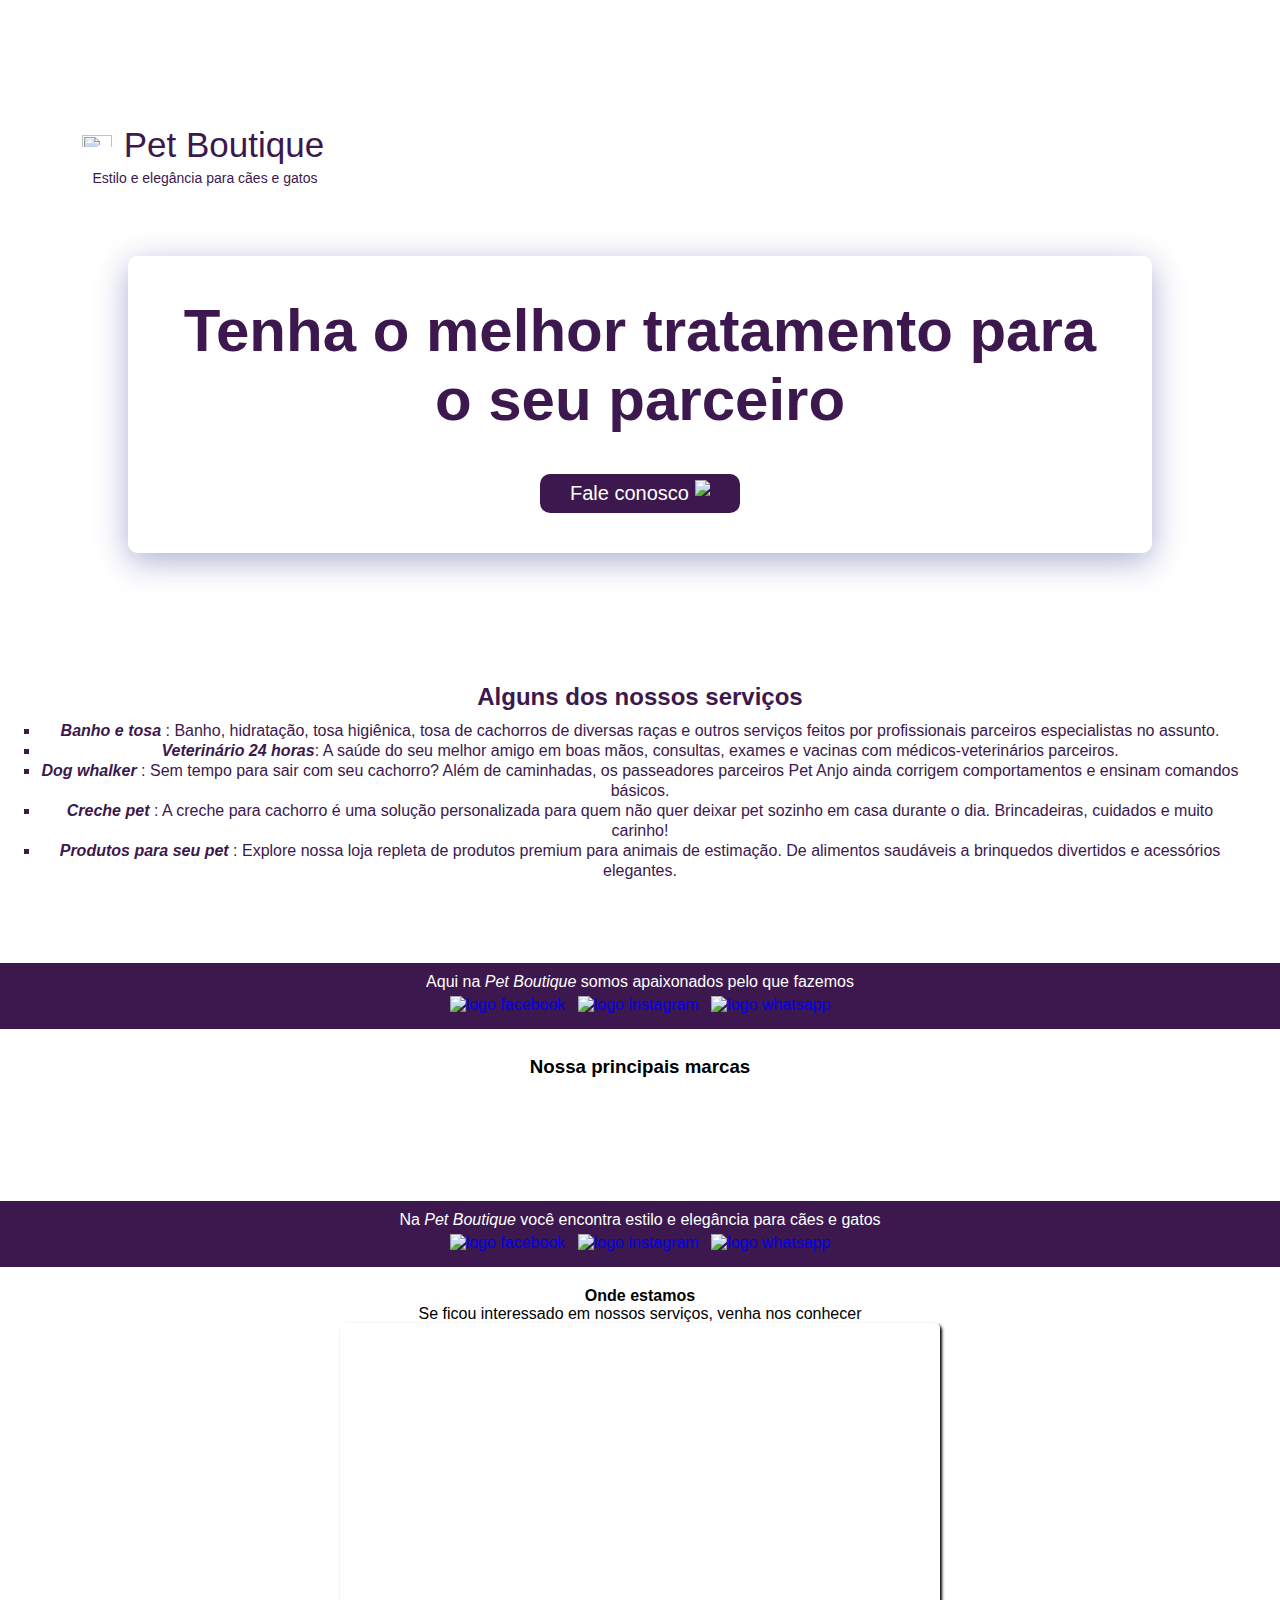
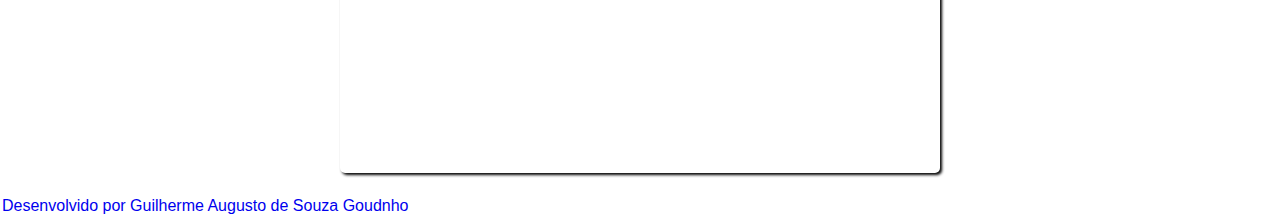
==== index.html @ ea4011fb "Update and rename index.html.html to index.html" ====
<!DOCTYPE html>
<html lang="pt-br">
<head>
    <meta charset="UTF-8">
    <meta name="viewport" content="width=device-width, initial-scale=1.0">
    <meta name="decription" content="Pagina de pet shop">
    <title>Pet Shop</title>
    <link rel="stylesheet" href="main.css">
</head>
<body>

<div class="secaoBanner">
       <div class="logotipo">
           <p class="paragrafo1"> <img src="img/patas.png"  alt=""> Pet Boutique</p>
           <p class="paragrafo2"> Estilo e elegância para cães e gatos</p>
       </div>
    

    <div class="containnerLink">
        <h1>Tenha o melhor tratamento para o seu parceiro</h1>
        
        <div class="botaoZap">
            <a  href="https://wa.me/5531987049074" target="_blank" alt="">Fale conosco</a>
            <img src=".//img/redes-sociais/whatsapp-svgrepo-com.png" alt="logotipo whatsapp"></img>
        </div>
    </div>
     
</div>
    <div class="servicos">

        <h2>Alguns dos nossos serviços</h2>

        <div class="containerList">
            <ul>
            <li type="square"><p><span>Banho e tosa</span> : Banho, hidratação, tosa higiênica, tosa de cachorros de diversas raças e outros serviços feitos por profissionais parceiros especialistas no assunto.</p></li>
            <li type="square"><p><span>Veterinário 24 horas</span>: A saúde do seu melhor amigo em boas mãos, consultas, exames e vacinas com médicos-veterinários parceiros.</p></li>
            <li type="square"><p><span>Dog whalker</span> : Sem tempo para sair com seu cachorro? Além de caminhadas, os passeadores parceiros Pet Anjo ainda corrigem comportamentos e ensinam comandos básicos.</p></li>
            <li type="square"><p><span>Creche pet</span> : A creche para cachorro é uma solução personalizada para quem não quer deixar pet sozinho em casa durante o dia. Brincadeiras, cuidados e muito carinho!</p></li>
            <li type="square"><p><span>Produtos para seu pet</span> : Explore nossa loja repleta de produtos premium para animais de estimação. De alimentos saudáveis a brinquedos divertidos e acessórios elegantes.</p></li>    
            </ul>
        </div>

        <div class="containerImagens">
            <img src='./img/50_banho e tosa_2.jpg' alt="">
            <img src="./img/banho-e-tosa-em-guarulhos.jpg" alt="">
            <img src="./img/images.jpg" alt="">
            <img src="./img/O-Melhor-Lugar-para-Banho-e-Tosa-para-Filhotes-na-Vila-Formosa-Conheca-a-Vital-Pets-700x500.jpg" alt="">
            <img src="./img/servicos-de-pet-shops.jpg" alt="">
        </div>

    </div>
    <div>
        <div class="redesSociais">
            <p>Aqui na <em>Pet Boutique</em> somos apaixonados pelo que fazemos</p>
            
             <a class="botaoMidiaSocial" href="https://www.facebook.com.br">  <img src="/img/redes-sociais/facebook-svgrepo-com.png" target="_blank" alt="logo facebook"></a>
             <a class="botaoMidiaSocial" href="https://www.onstagram.com.br"> <img src="img/redes-sociais/instagram-svgrepo-com.png" target="_blank" alt="logo instagram"></a>
             <a class="botaoMidiaSocial" href="https://wa.me/5531987049074"> <img src="/img/redes-sociais/whatsapp-svgrepo-com.png" target="_blank" alt="logo whatsapp"></a>
           
            </div>
        </div>     
            
    </div>
    <div class="containerMarcas">

<h3> Nossa principais marcas</h3>

    <div> 
        <img src="img/marcas/AlfaPet.png" alt="">
        <img src="img/marcas/BichinhoChic.png" alt="">
        <img src="img/marcas/Boehringer.png" alt="">
        <img src="img/marcas/exopets.png" alt="">
    </div>
       <div>
        <img src="img/marcas/Inataa.png" alt="">
        <img src="img/marcas/LogoBiofresh.png" alt="">
        <img src="img/marcas/LogoBravecto.png" alt="">
        <img src="img/marcas/NexgardSpectra.png" alt="">
    </div>
       <div>
        <img src="img/marcas/PapaPets.png" alt="">
        <img src="img/marcas/Pickorruchos.png" alt="">
        <img src="img/marcas/royalcanini.png" alt="">
        <img src="img/marcas/saopet.png" alt="">
    </div>
    </div>
    <div>
        <div class="redesSociais">
            <p>Na <em>Pet Boutique</em> você encontra estilo e elegância para cães e gatos</p>
            
             <a class="botaoMidiaSocial" href="https://www.facebook.com.br">  <img src="/img/redes-sociais/facebook-svgrepo-com.png" target="_blank" alt="logo facebook"></a>
             <a class="botaoMidiaSocial" href="https://www.onstagram.com.br"> <img src="img/redes-sociais/instagram-svgrepo-com.png" target="_blank" alt="logo instagram"></a>
             <a class="botaoMidiaSocial" href="https://wa.me/5531987049074"> <img src="/img/redes-sociais/whatsapp-svgrepo-com.png" target="_blank" alt="logo whatsapp"></a>
           
            </div>
        </div>  

<div class="ondeEstamos">
        <h4>Onde estamos</h4>
        <p>Se ficou interessado em nossos serviços, venha nos conhecer</p>
        <div>
           
            <iframe src="https://www.google.com/maps/embed?pb=!1m18!1m12!1m3!1d5929.581411669101!2d-43.89449513168664!3d-19.91730422314807!2m3!1f0!2f0!3f0!3m2!1i1024!2i768!4f13.1!3m3!1m2!1s0xa69bdb9db6aaab%3A0x44bbdbf93bd84c!2sR.%20Sr.%20Simeone%2C%20398%20-%20Lj%2002%20-%20Saudade%2C%20Belo%20Horizonte%20-%20MG%2C%2030285-460!5e1!3m2!1spt-BR!2sbr!4v1722811199324!5m2!1spt-BR!2sbr" width="600" height="450" style="border:0;" allowfullscreen="" loading="lazy" referrerpolicy="no-referrer-when-downgrade"></iframe>
           
        </div>
    </div>
<footer>
    <p><a href="https://www.linkedin.com/in/guilherme-augusto-4b5b19120/" target="_blank" alt="Link direcionamento ao desenvolvedor">Desenvolvido por Guilherme Augusto de Souza Goudnho</a></p>
</footer>

</body>
</html>
---- main.css ----
*{
    margin: 0;
    padding: 0;
    box-sizing: border-box;
    font-family: 'poppins','Franklin Gothic Medium', 'Arial Narrow', Arial, sans-serif;
    text-decoration:none;
  
}
.secaoBanner .logotipo{
   max-width: 250px;
   color: #3c184e;
   
}


.paragrafo1{
    font-size:35px;
    margin:0 0 5px 0;
     color: #3c184e;
}
.paragrafo1 img{
    width:30px;
    margin-right: 2px;
   
}
.paragrafo2{
font-size:14px;
text-align: center;
margin: 0;

}
.containnerLink{
    max-width: 1024px;
    border-radius: 10px;
    padding:40px;
    margin: 70px auto 0 auto;
    background-color: #ffffffc4;
    box-shadow:0 8px 32px #1f26875e;
    
}
 .containnerLink h1{
text-align: center;
font-size: 60px;
color: #3c184e;
font-weight: 800;
margin:0 0 40px 0;
justify-content: center;




 }
 .botaoZap{
    width:200px;
    border: solid  #3c184e; 
    border-radius: 10px;
    padding:5px 25px;
    margin:0 auto;
    font-size:20px;
    background-color: #3c184e;
 

   
 }
 .botaoZap a{
    color:white;
    
 }

 .botaoZap img{
 float: inline-end;
 margin-top:-2px;
}
 

.secaoBanner{
    background-image: url('img/banner-topo.jpg');
    background-attachment: fixed;
    padding: 120px 80px;
    background-position: center;
    background-size: cover;
    color: #3c184e;
    box-shadow:#1f26875e;
}
.servicos{
    text-align: center;
    color: #3c184e;
    padding: 10px 20px;

}
.redesSociais{
    background-color: #3c184e;
    color: white;
    text-align: center;
    padding: 10px;
      
} 

.botaoMidiaSociai,a,img{
    width:15px;
    height:22px;
    margin:5px 2px;
    
}
.containerMarcas{
    text-align: center;
    box-shadow:#0000005c;
    margin:7px 7px;
    padding: 20px;
}
.ondeEstamos {
    text-align:center;
    padding:20px;
    
}
.ondeEstamos iframe{
    border-radius: 5px;
    box-shadow:2px 2px 3px black ;
}

.containerList ul{
 line-height: 20px;
 margin:10px 20px;
}
.containerList span{
    font-style: italic;
    font-weight: 700;
}
.containerImagens{
    text-align: center;
    margin:20px 20px;

}
.containerImagens img{
    max-width: 100%;
    max-height: 100%;
    border-radius: 5px;
}
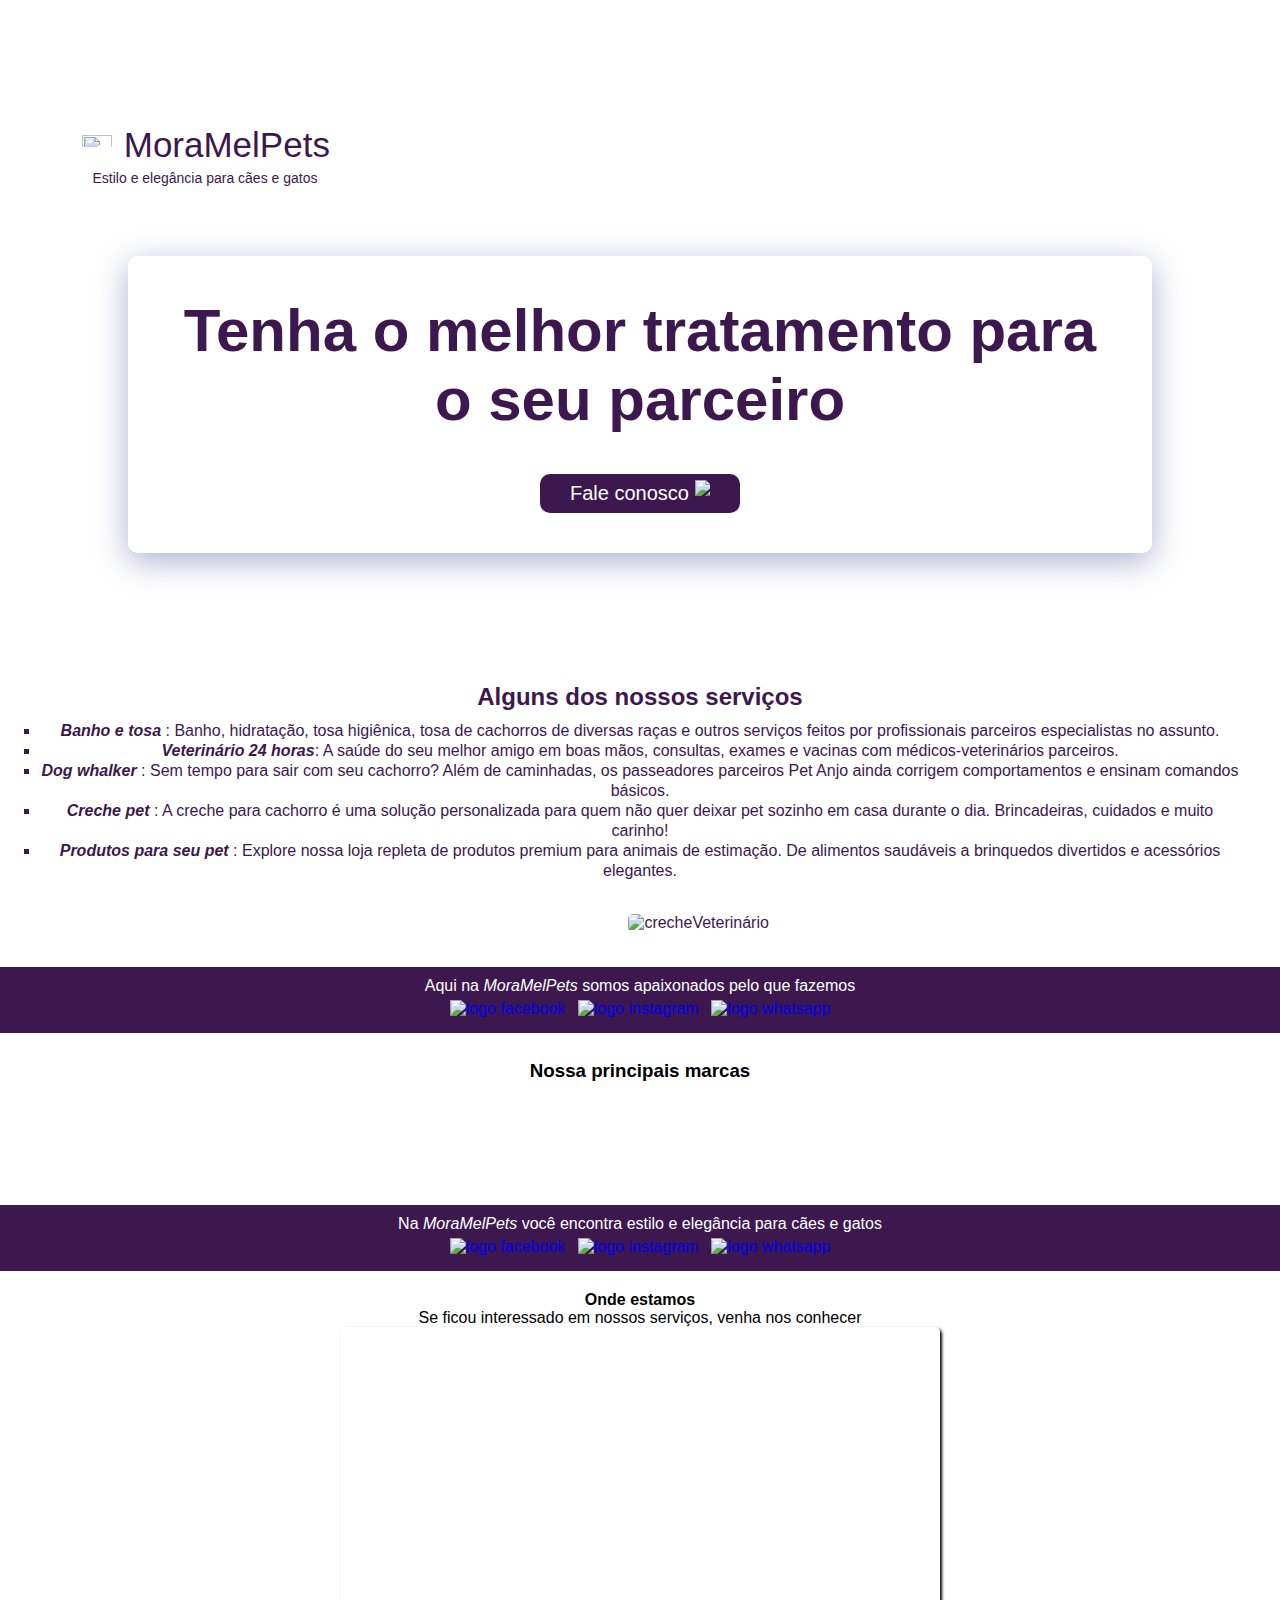
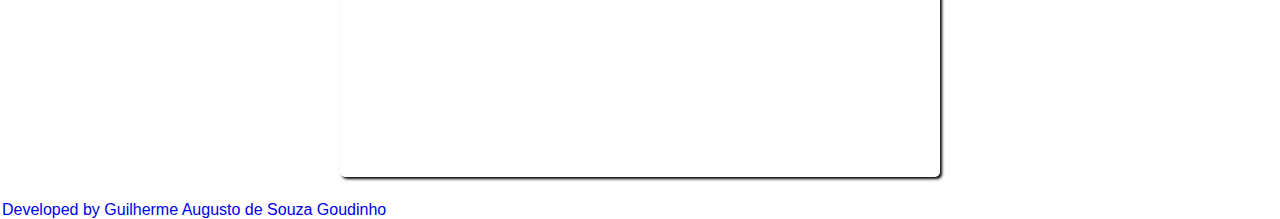
==== commit 37d6426b: "Update index.html" ====
--- a/index.html
+++ b/index.html
@@ -4,14 +4,14 @@
     <meta charset="UTF-8">
     <meta name="viewport" content="width=device-width, initial-scale=1.0">
     <meta name="decription" content="Pagina de pet shop">
-    <title>Pet Shop</title>
+    <title>MoraMel petShop</title>
     <link rel="stylesheet" href="main.css">
 </head>
 <body>
 
 <div class="secaoBanner">
        <div class="logotipo">
-           <p class="paragrafo1"> <img src="img/patas.png"  alt=""> Pet Boutique</p>
+           <p class="paragrafo1"> <img src="./image/patas.png"  alt=""> MoraMelPets</p>
            <p class="paragrafo2"> Estilo e elegância para cães e gatos</p>
        </div>
     
@@ -20,8 +20,8 @@
         <h1>Tenha o melhor tratamento para o seu parceiro</h1>
         
         <div class="botaoZap">
-            <a  href="https://wa.me/5531987049074" target="_blank" alt="">Fale conosco</a>
-            <img src=".//img/redes-sociais/whatsapp-svgrepo-com.png" alt="logotipo whatsapp"></img>
+            <a  href="https://wa.me/55319529-4587 target="_blank" alt="">Fale conosco</a>
+            <img src="./image/redes-sociais/whatsapp-svgrepo-com.png" alt="logotipo whatsapp"></img>
         </div>
     </div>
      
@@ -41,21 +41,24 @@
         </div>
 
         <div class="containerImagens">
-            <img src='./img/50_banho e tosa_2.jpg' alt="">
-            <img src="./img/banho-e-tosa-em-guarulhos.jpg" alt="">
-            <img src="./img/images.jpg" alt="">
-            <img src="./img/O-Melhor-Lugar-para-Banho-e-Tosa-para-Filhotes-na-Vila-Formosa-Conheca-a-Vital-Pets-700x500.jpg" alt="">
-            <img src="./img/servicos-de-pet-shops.jpg" alt="">
+            <img src="./image/images.jpg" alt="">
+            <img src="./image/banho-e-tosa-em-guarulhos.jpg" alt="">
+            <img src="./image/banho.png" alt="">
+            <img src="./image/O-Melhor-Lugar-para-Banho-e-Tosa-para-Filhotes-na-Vila-Formosa-Conheca-a-Vital-Pets-700x500.jpg" alt="">
+            <img src="./image/servicos-de-pet-shops.jpg" alt="">
+            <img src="./image/veterinario.png" alt="">
+            <img src="./image/creche.png" alt="crecheVeterinário">
+            <img src="./image/50_banho e tosa_2.jpg" alt="">
         </div>
 
     </div>
     <div>
         <div class="redesSociais">
-            <p>Aqui na <em>Pet Boutique</em> somos apaixonados pelo que fazemos</p>
+            <p>Aqui na <em>MoraMelPets</em> somos apaixonados pelo que fazemos</p>
             
-             <a class="botaoMidiaSocial" href="https://www.facebook.com.br">  <img src="/img/redes-sociais/facebook-svgrepo-com.png" target="_blank" alt="logo facebook"></a>
-             <a class="botaoMidiaSocial" href="https://www.onstagram.com.br"> <img src="img/redes-sociais/instagram-svgrepo-com.png" target="_blank" alt="logo instagram"></a>
-             <a class="botaoMidiaSocial" href="https://wa.me/5531987049074"> <img src="/img/redes-sociais/whatsapp-svgrepo-com.png" target="_blank" alt="logo whatsapp"></a>
+             <a class="botaoMidiaSocial" href="https://www.facebook.com.br">  <img src="./image/redes-sociais/facebook-svgrepo-com.png" target="_blank" alt="logo facebook"></a>
+             <a class="botaoMidiaSocial" href="https://www.instagram.com/moramel.pets/profilecard/?igsh=NnE3c2sycjJrNmR4"> <img src="./image/redes-sociais/instagram-svgrepo-com.png" target="_blank" alt="logo instagram"></a>
+             <a class="botaoMidiaSocial" href="https://wa.me/55319529-4587"> <img src="./image/redes-sociais/whatsapp-svgrepo-com.png" target="_blank" alt="logo whatsapp"></a>
            
             </div>
         </div>     
@@ -66,27 +69,27 @@
 <h3> Nossa principais marcas</h3>
 
     <div> 
-        <img src="img/marcas/AlfaPet.png" alt="">
-        <img src="img/marcas/BichinhoChic.png" alt="">
-        <img src="img/marcas/Boehringer.png" alt="">
-        <img src="img/marcas/exopets.png" alt="">
+        <img src="./image/marcas/AlfaPet.png" alt="">
+        <img src="./image/marcas/BichinhoChic.png" alt="">
+        <img src="./image/marcas/Boehringer.png" alt="">
+        <img src="./image//marcas/exopets.png" alt="">
     </div>
        <div>
-        <img src="img/marcas/Inataa.png" alt="">
-        <img src="img/marcas/LogoBiofresh.png" alt="">
-        <img src="img/marcas/LogoBravecto.png" alt="">
-        <img src="img/marcas/NexgardSpectra.png" alt="">
+        <img src="./image/marcas/Inataa.png" alt="">
+        <img src="./image/marcas/LogoBiofresh.png" alt="">
+        <img src="./image/marcas/LogoBravecto.png" alt="">
+        <img src="./image/marcas/NexgardSpectra.png" alt="">
     </div>
        <div>
-        <img src="img/marcas/PapaPets.png" alt="">
-        <img src="img/marcas/Pickorruchos.png" alt="">
-        <img src="img/marcas/royalcanini.png" alt="">
-        <img src="img/marcas/saopet.png" alt="">
+        <img src="./image/marcas/PapaPets.png" alt="">
+        <img src="./image/marcas/Pickorruchos.png" alt="">
+        <img src="./image/marcas/royalcanini.png" alt="">
+        <img src="./image/marcas/saopet.png" alt="">
     </div>
     </div>
     <div>
         <div class="redesSociais">
-            <p>Na <em>Pet Boutique</em> você encontra estilo e elegância para cães e gatos</p>
+            <p>Na <em>MoraMelPets</em> você encontra estilo e elegância para cães e gatos</p>
             
              <a class="botaoMidiaSocial" href="https://www.facebook.com.br">  <img src="/img/redes-sociais/facebook-svgrepo-com.png" target="_blank" alt="logo facebook"></a>
              <a class="botaoMidiaSocial" href="https://www.onstagram.com.br"> <img src="img/redes-sociais/instagram-svgrepo-com.png" target="_blank" alt="logo instagram"></a>
@@ -105,7 +108,7 @@
         </div>
     </div>
 <footer>
-    <p><a href="https://www.linkedin.com/in/guilherme-augusto-4b5b19120/" target="_blank" alt="Link direcionamento ao desenvolvedor">Desenvolvido por Guilherme Augusto de Souza Goudnho</a></p>
+    <p><a href="https://www.linkedin.com/in/guilherme-augusto-4b5b19120/" target="_blank" alt="Link direcionamento ao desenvolvedor">Developed by Guilherme Augusto de Souza Goudinho</a></p>
 </footer>
 
 </body>
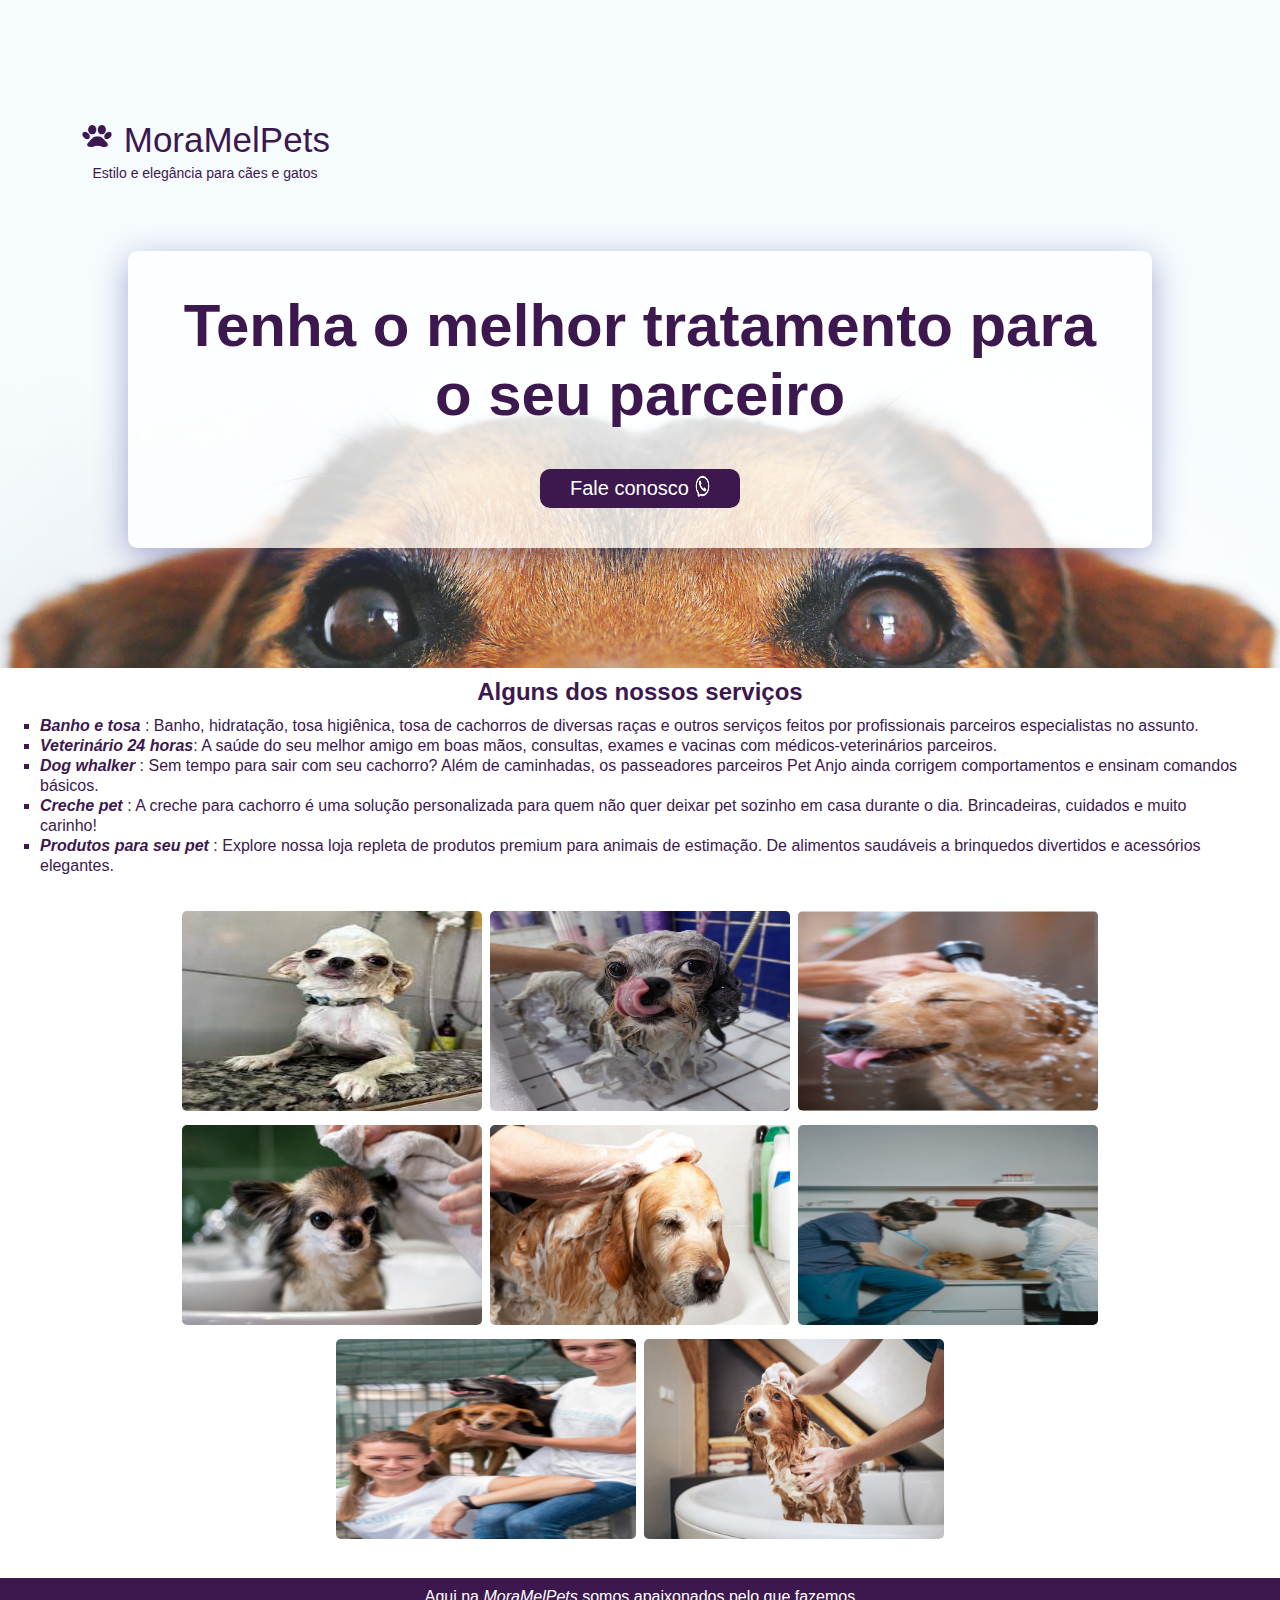
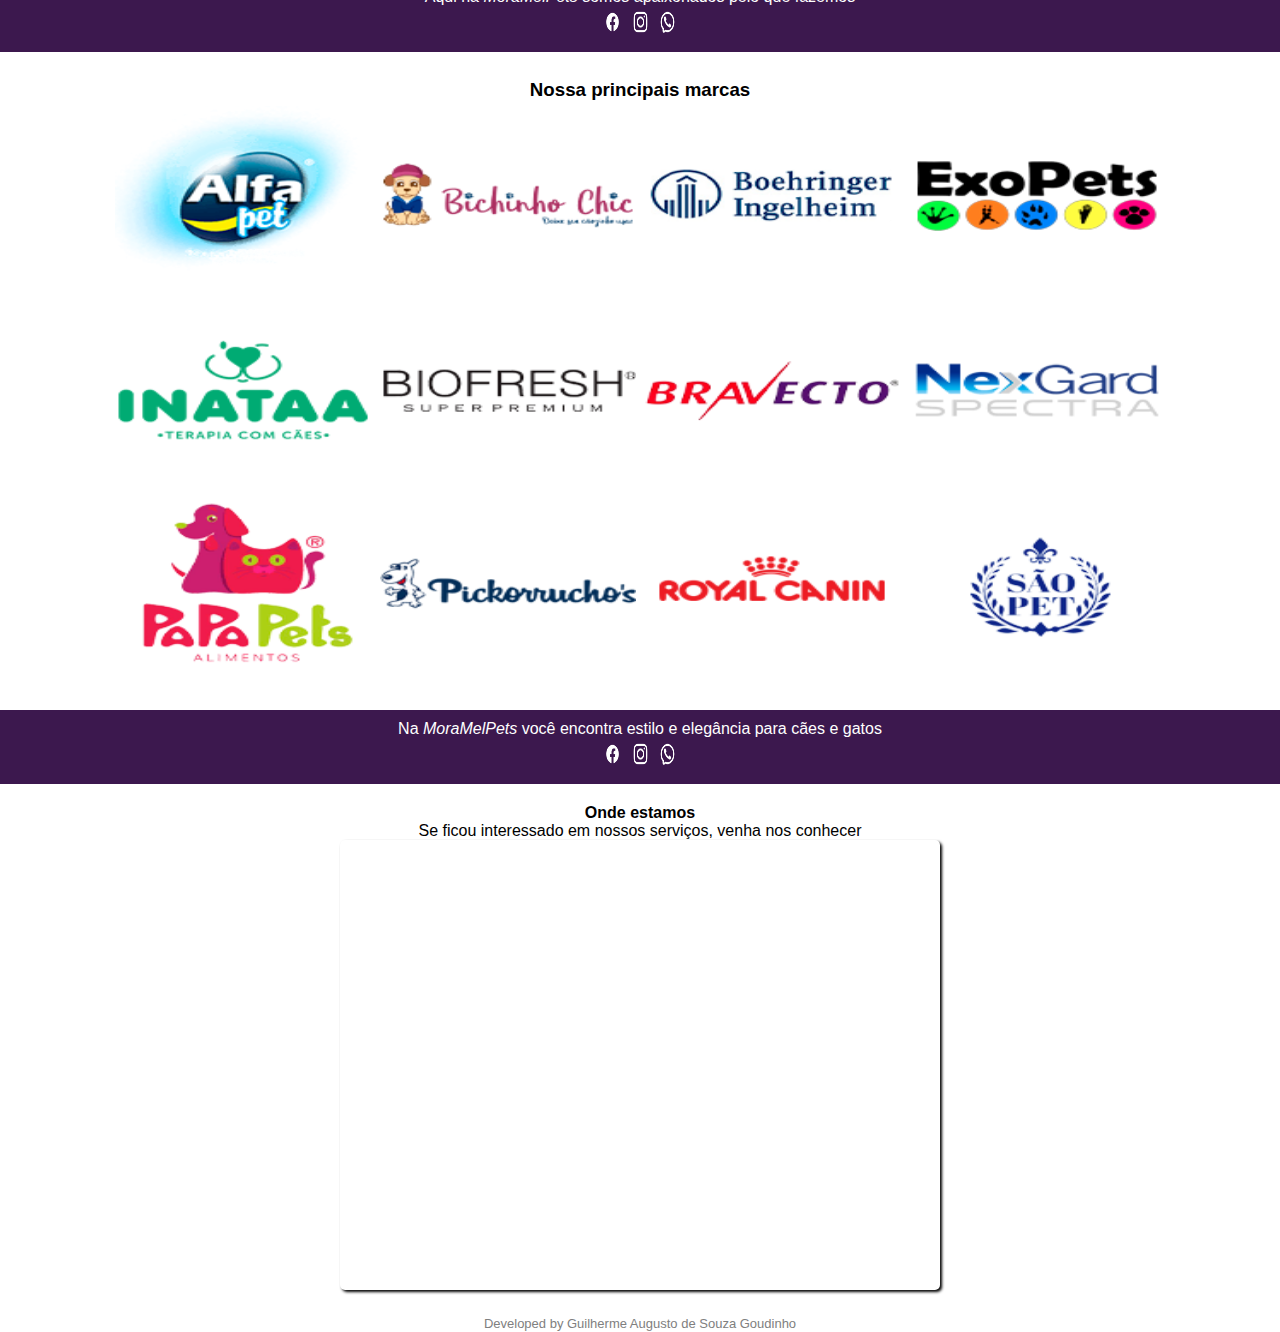
==== commit 295d3e75: "updateLInkMidias" ====
--- a/index.html
+++ b/index.html
@@ -91,9 +91,9 @@
         <div class="redesSociais">
             <p>Na <em>MoraMelPets</em> você encontra estilo e elegância para cães e gatos</p>
             
-             <a class="botaoMidiaSocial" href="https://www.facebook.com.br">  <img src="/img/redes-sociais/facebook-svgrepo-com.png" target="_blank" alt="logo facebook"></a>
-             <a class="botaoMidiaSocial" href="https://www.onstagram.com.br"> <img src="img/redes-sociais/instagram-svgrepo-com.png" target="_blank" alt="logo instagram"></a>
-             <a class="botaoMidiaSocial" href="https://wa.me/5531987049074"> <img src="/img/redes-sociais/whatsapp-svgrepo-com.png" target="_blank" alt="logo whatsapp"></a>
+             <a class="botaoMidiaSocial" href="https://www.facebook.com.br">  <img src="./image/redes-sociais/facebook-svgrepo-com.png" target="_blank" alt="logo facebook"></a>
+             <a class="botaoMidiaSocial" href="https://www.instagram.com/moramel.pets/profilecard/?igsh=NnE3c2sycjJrNmR4"> <img src="./image/redes-sociais/instagram-svgrepo-com.png" target="_blank" alt="logo instagram"></a>
+             <a class="botaoMidiaSocial" href="https://wa.me/55319529-4587"> <img src="./image/redes-sociais/whatsapp-svgrepo-com.png" target="_blank" alt="logo whatsapp"></a>
            
             </div>
         </div>  
--- a/main.css
+++ b/main.css
@@ -21,6 +21,7 @@
 .paragrafo1 img{
     width:30px;
     margin-right: 2px;
+    
    
 }
 .paragrafo2{
@@ -74,7 +75,7 @@
  
 
 .secaoBanner{
-    background-image: url('img/banner-topo.jpg');
+    background-image: url('./image/banner-topo.jpg');
     background-attachment: fixed;
     padding: 120px 80px;
     background-position: center;
@@ -83,11 +84,23 @@
     box-shadow:#1f26875e;
 }
 .servicos{
-    text-align: center;
+    display: flex;
+    width:100%;
+    flex-wrap: wrap;
+    justify-content: space-around;
     color: #3c184e;
     padding: 10px 20px;
+ 
+   
 
 }
+
+.containerImagens img{
+    width:300px;
+    height:200px;
+    cursor: progress;
+}
+
 .redesSociais{
     background-color: #3c184e;
     color: white;
@@ -107,6 +120,11 @@
     box-shadow:#0000005c;
     margin:7px 7px;
     padding: 20px;
+}
+.containerMarcas div img{
+width:20vw;
+height:20vh;
+cursor: pointer;
 }
 .ondeEstamos {
     text-align:center;
@@ -135,4 +153,17 @@
     max-width: 100%;
     max-height: 100%;
     border-radius: 5px;
-}+}
+footer p{
+   
+    text-align: center;
+}
+footer a{
+    color: grey;
+    cursor:pointer;
+    font-size: small;
+}
+@media(max-width:490px){
+    .containnerLink h1{
+    font-size:40px;
+}
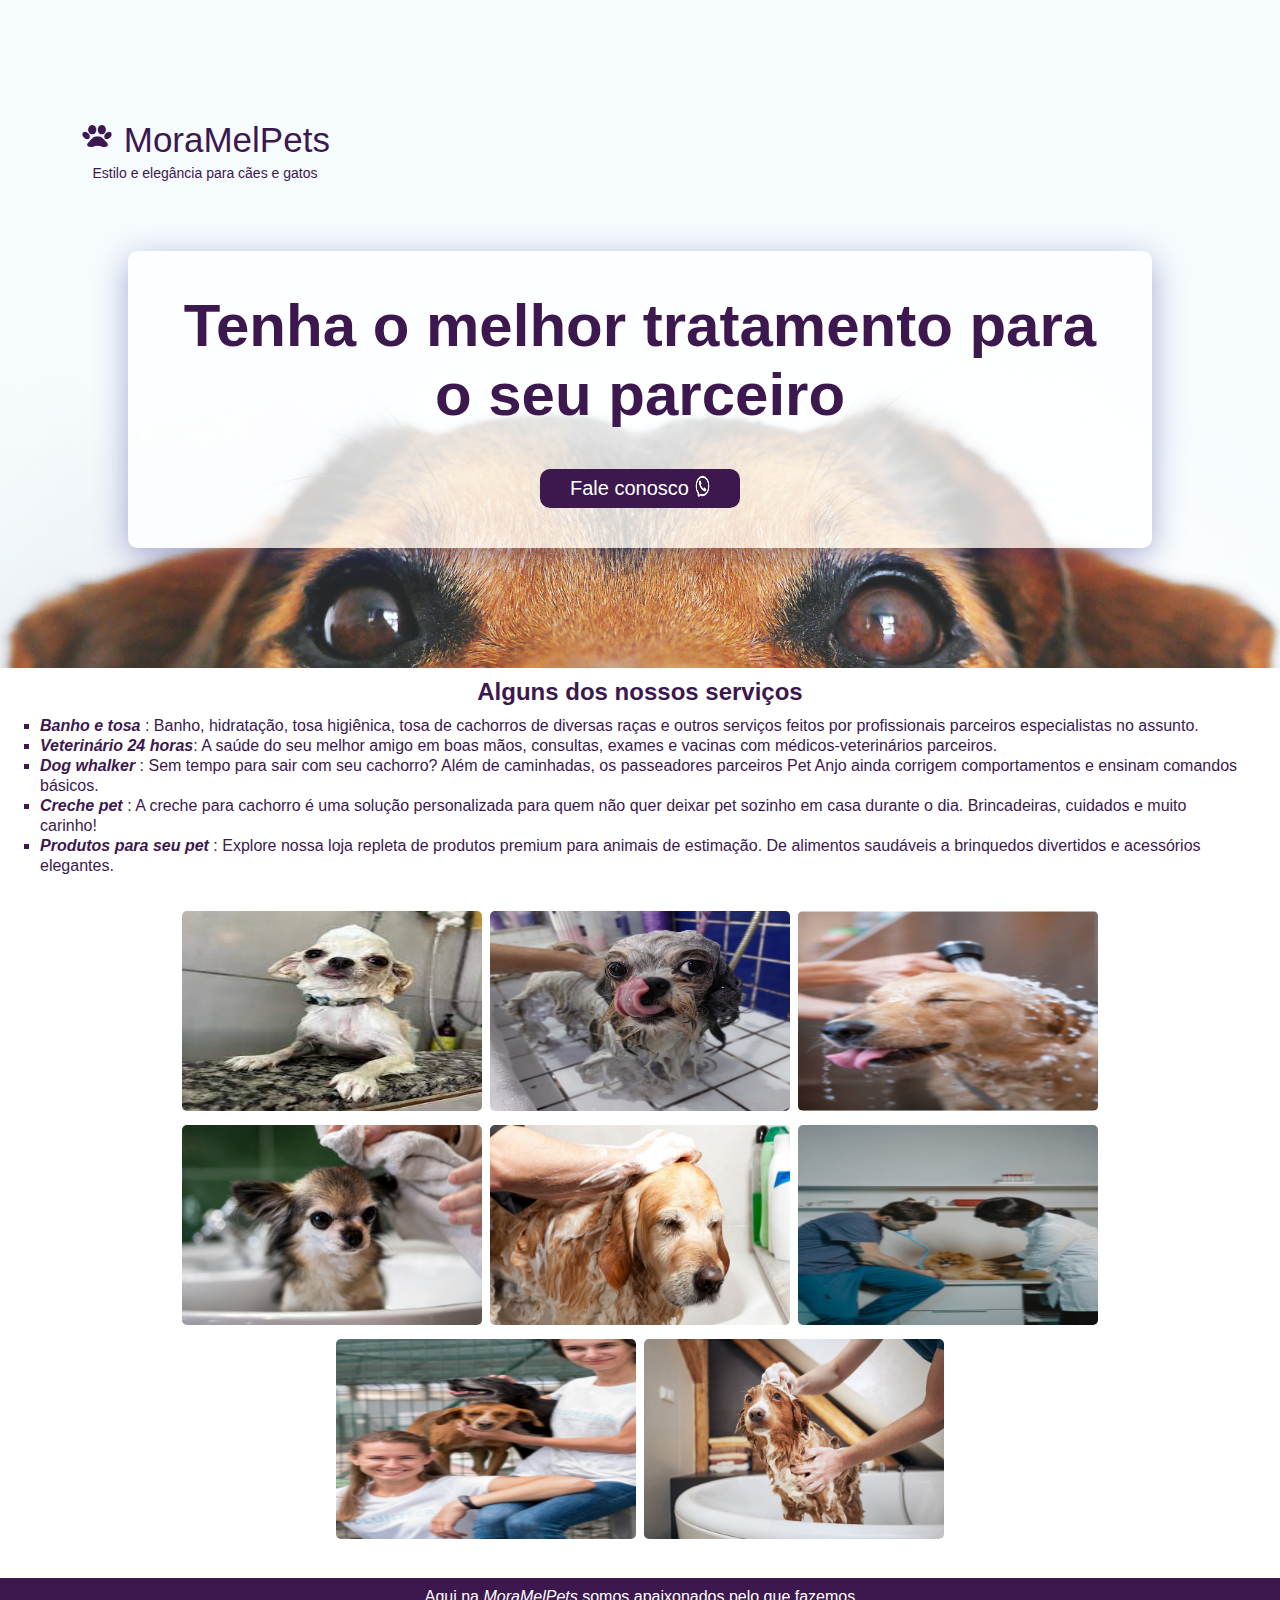
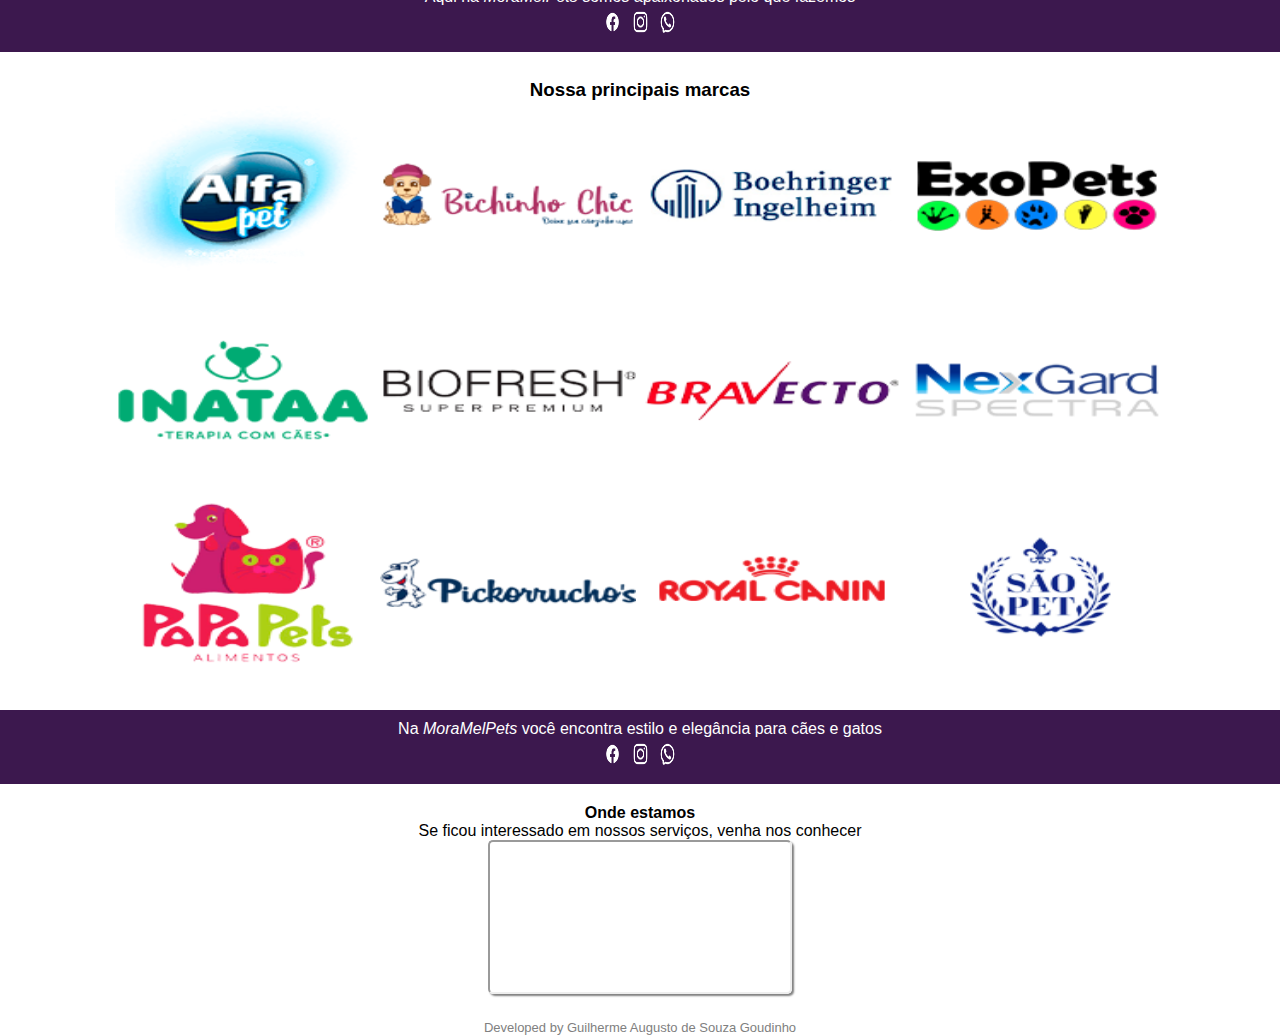
==== commit 6c6e11c2: "UpdateIframe" ====
--- a/index.html
+++ b/index.html
@@ -103,7 +103,7 @@
         <p>Se ficou interessado em nossos serviços, venha nos conhecer</p>
         <div>
            
-            <iframe src="https://www.google.com/maps/embed?pb=!1m18!1m12!1m3!1d5929.581411669101!2d-43.89449513168664!3d-19.91730422314807!2m3!1f0!2f0!3f0!3m2!1i1024!2i768!4f13.1!3m3!1m2!1s0xa69bdb9db6aaab%3A0x44bbdbf93bd84c!2sR.%20Sr.%20Simeone%2C%20398%20-%20Lj%2002%20-%20Saudade%2C%20Belo%20Horizonte%20-%20MG%2C%2030285-460!5e1!3m2!1spt-BR!2sbr!4v1722811199324!5m2!1spt-BR!2sbr" width="600" height="450" style="border:0;" allowfullscreen="" loading="lazy" referrerpolicy="no-referrer-when-downgrade"></iframe>
+            <iframe src="https://www.google.com/maps/embed?pb=!1m18!1m12!1m3!1d5929.581411669101!2d-43.89449513168664!3d-19.91730422314807!2m3!1f0!2f0!3f0!3m2!1i1024!2i768!4f13.1!3m3!1m2!1s0xa69bdb9db6aaab%3A0x44bbdbf93bd84c!2sR.%20Sr.%20Simeone%2C%20398%20-%20Lj%2002%20-%20Saudade%2C%20Belo%20Horizonte%20-%20MG%2C%2030285-460!5e1!3m2!1spt-BR!2sbr!4v1722811199324!5m2!1spt-BR!2sbr" width="auto" height="auto" style="box-shadow:2px 2px 2px gray;" allowfullscreen="" loading="lazy" referrerpolicy="no-referrer-when-downgrade"></iframe>
            
         </div>
     </div>
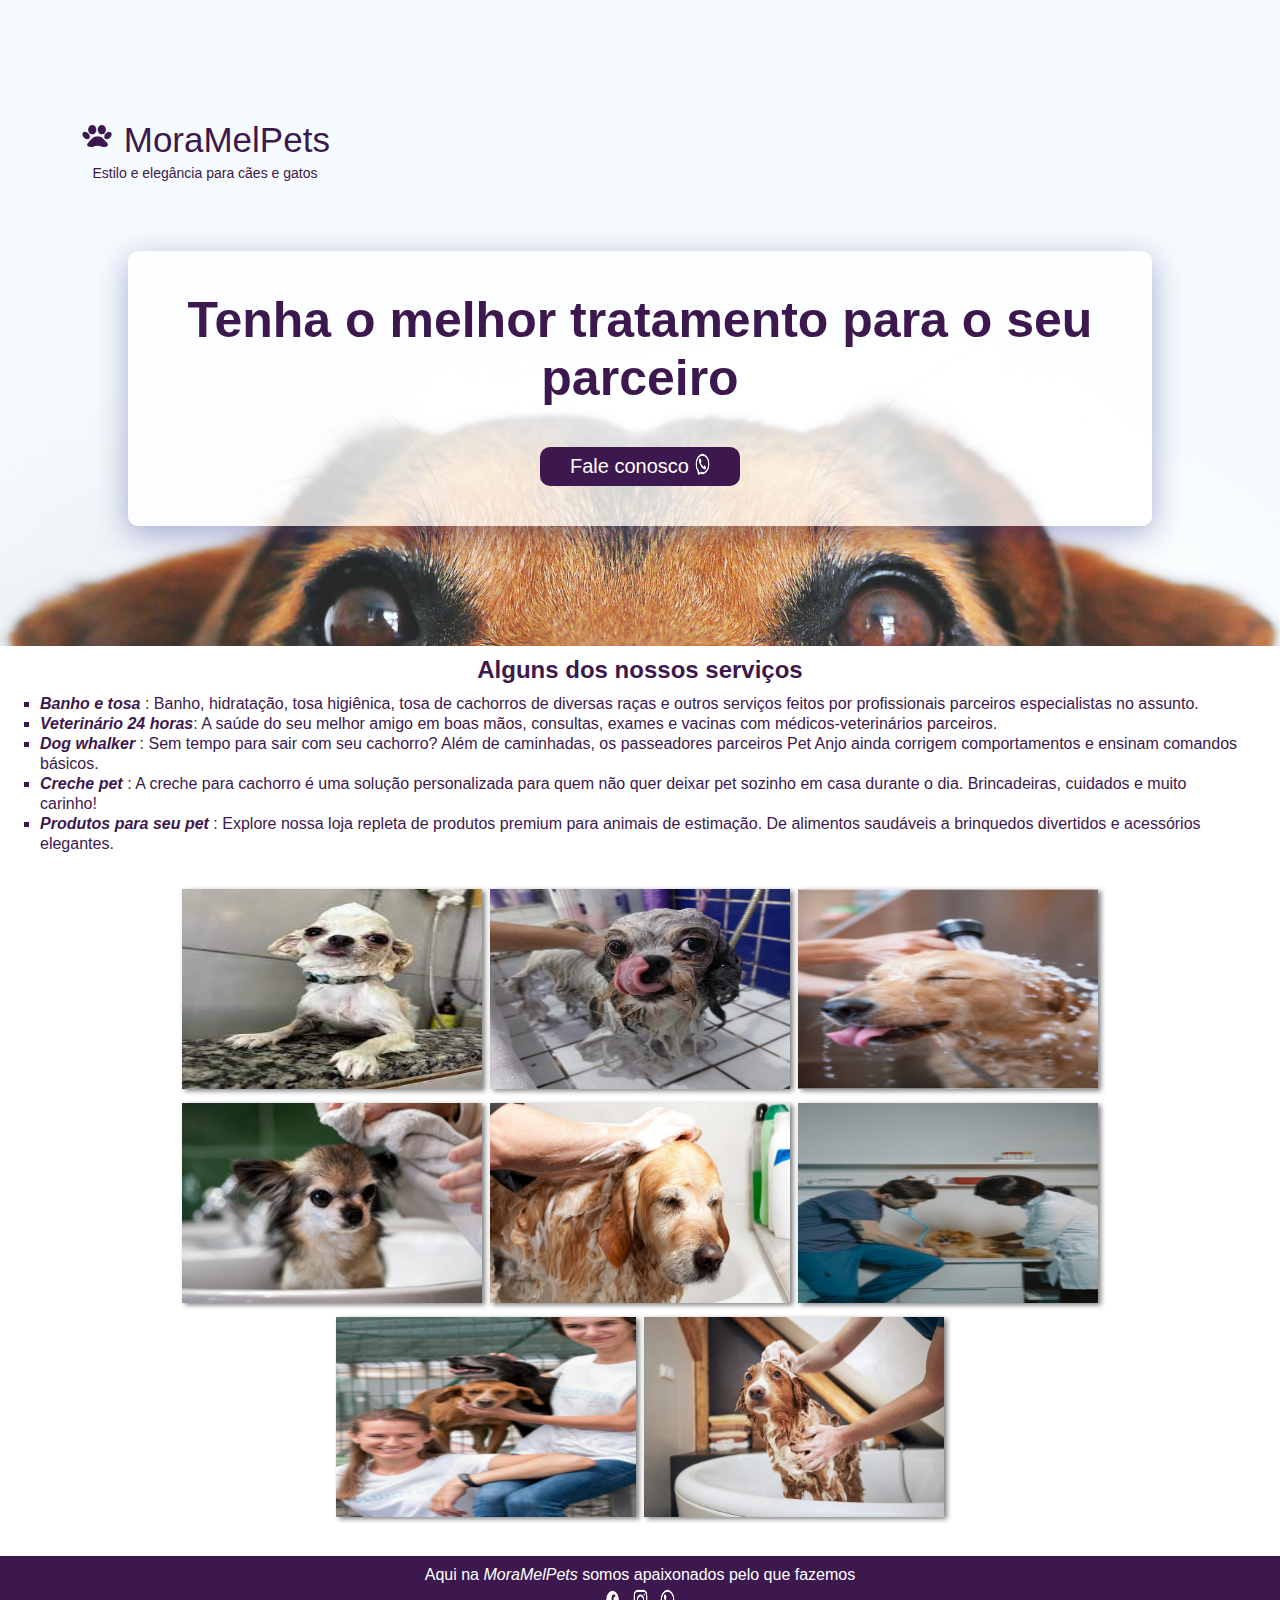
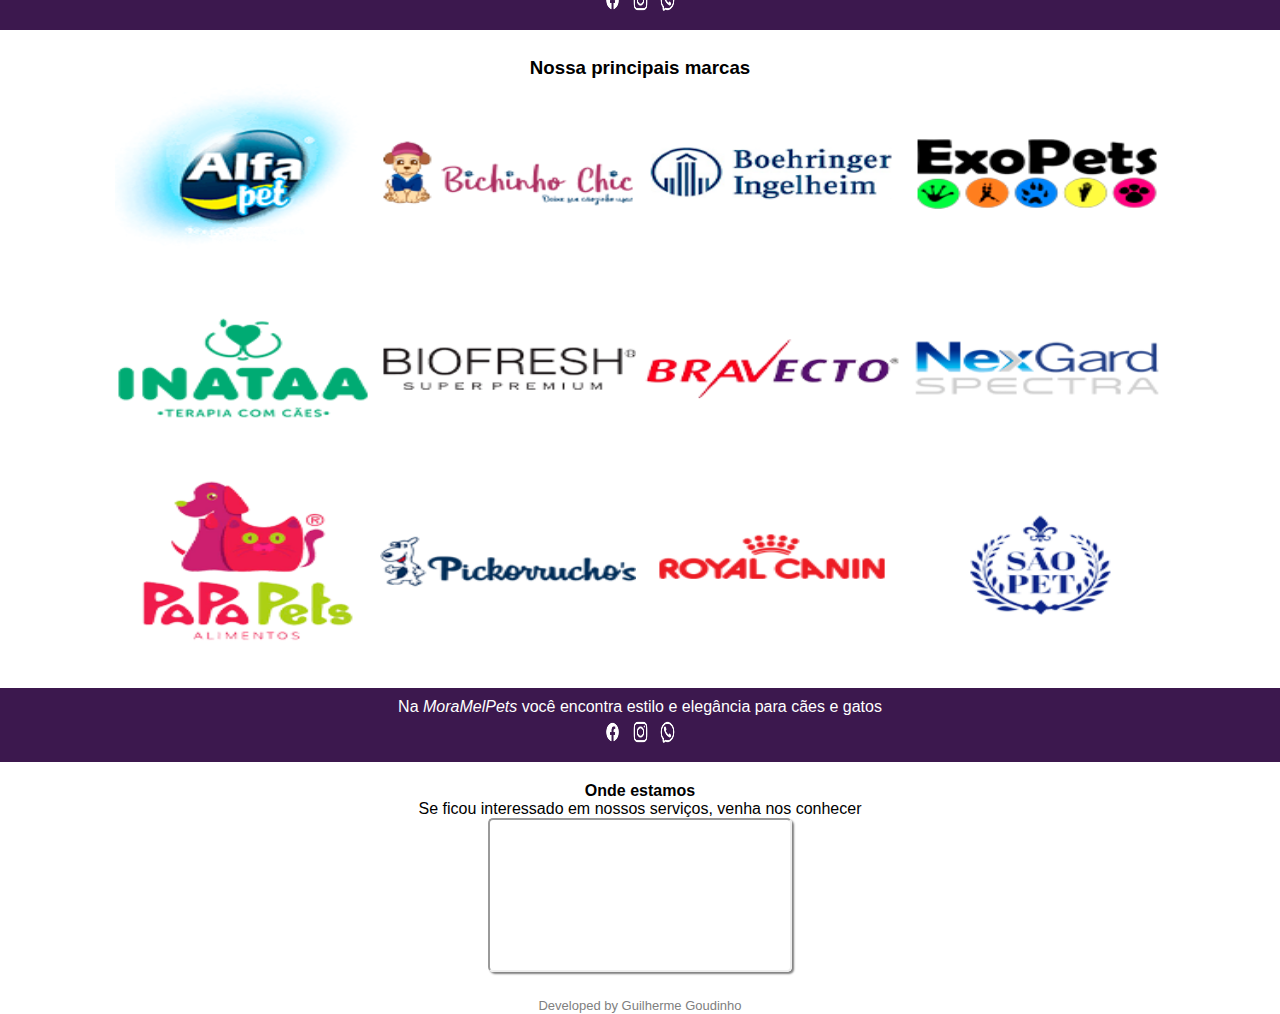
==== commit 75e2c2a0: "UpdateNameCostumer" ====
--- a/index.html
+++ b/index.html
@@ -108,7 +108,7 @@
         </div>
     </div>
 <footer>
-    <p><a href="https://www.linkedin.com/in/guilherme-augusto-4b5b19120/" target="_blank" alt="Link direcionamento ao desenvolvedor">Developed by Guilherme Augusto de Souza Goudinho</a></p>
+    <p><a href="https://www.linkedin.com/in/guilherme-augusto-4b5b19120/" target="_blank" alt="Link direcionamento ao desenvolvedor">Developed by Guilherme Goudinho</a></p>
 </footer>
 
 </body>
--- a/main.css
+++ b/main.css
@@ -41,7 +41,7 @@
 }
  .containnerLink h1{
 text-align: center;
-font-size: 60px;
+font-size: 50px;
 color: #3c184e;
 font-weight: 800;
 margin:0 0 40px 0;
@@ -99,6 +99,7 @@
     width:300px;
     height:200px;
     cursor: progress;
+      box-shadow:3px 2px 5px gray;
 }
 
 .redesSociais{
@@ -147,13 +148,8 @@
 .containerImagens{
     text-align: center;
     margin:20px 20px;
+  }
 
-}
-.containerImagens img{
-    max-width: 100%;
-    max-height: 100%;
-    border-radius: 5px;
-}
 footer p{
    
     text-align: center;
